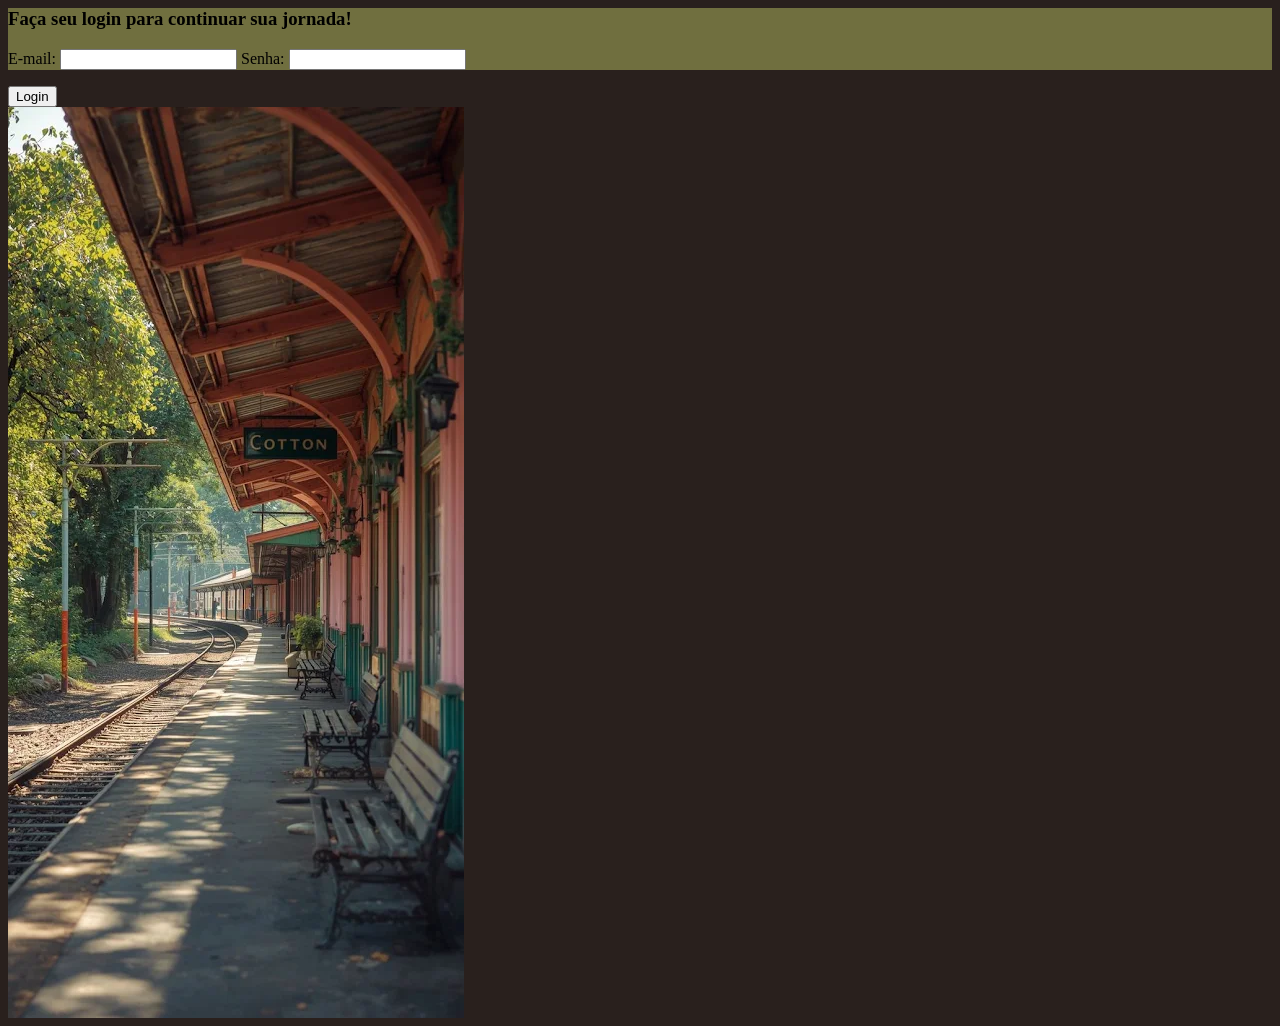
==== index.html @ dde0b4a1 "add - Página de login" ====
<html lang="en">

<head>
    <meta charset="UTF-8">
    <meta name="viewport" content="width=device-width, initial-scale=1.0">
    <link rel="stylesheet" href="assets/style/style.css">
    <title>Login</title>
</head>

<body id="bodyLogin">

    <div class="campoLogin">

            <h3 class="titulo3">Faça seu login para continuar sua jornada!</h3>

            <form id="login">
                <label for="email">E-mail:</label>
                <input type="email" id="email">

                <label for="senha">Senha:</label>
                <input type="password" id="senha">
        </div>

        <button type="submit">Login</button>
        </form>
 

        <div id="imagemInicial">
    <img id="imagemEstacao" src="assets/img/estacao.webp" alt="estacao">
        </div>

    <script src="scripts/script.js"></script>
</body>

</html>
---- assets/style/style.css ----
:root{
    --fundo: #29201d;
    --verdeMusgo: #706f3f;
}

#bodyLogin{
    background-color: var(--fundo);
}

.campoLogin{
    background-color: var(--verdeMusgo);
}
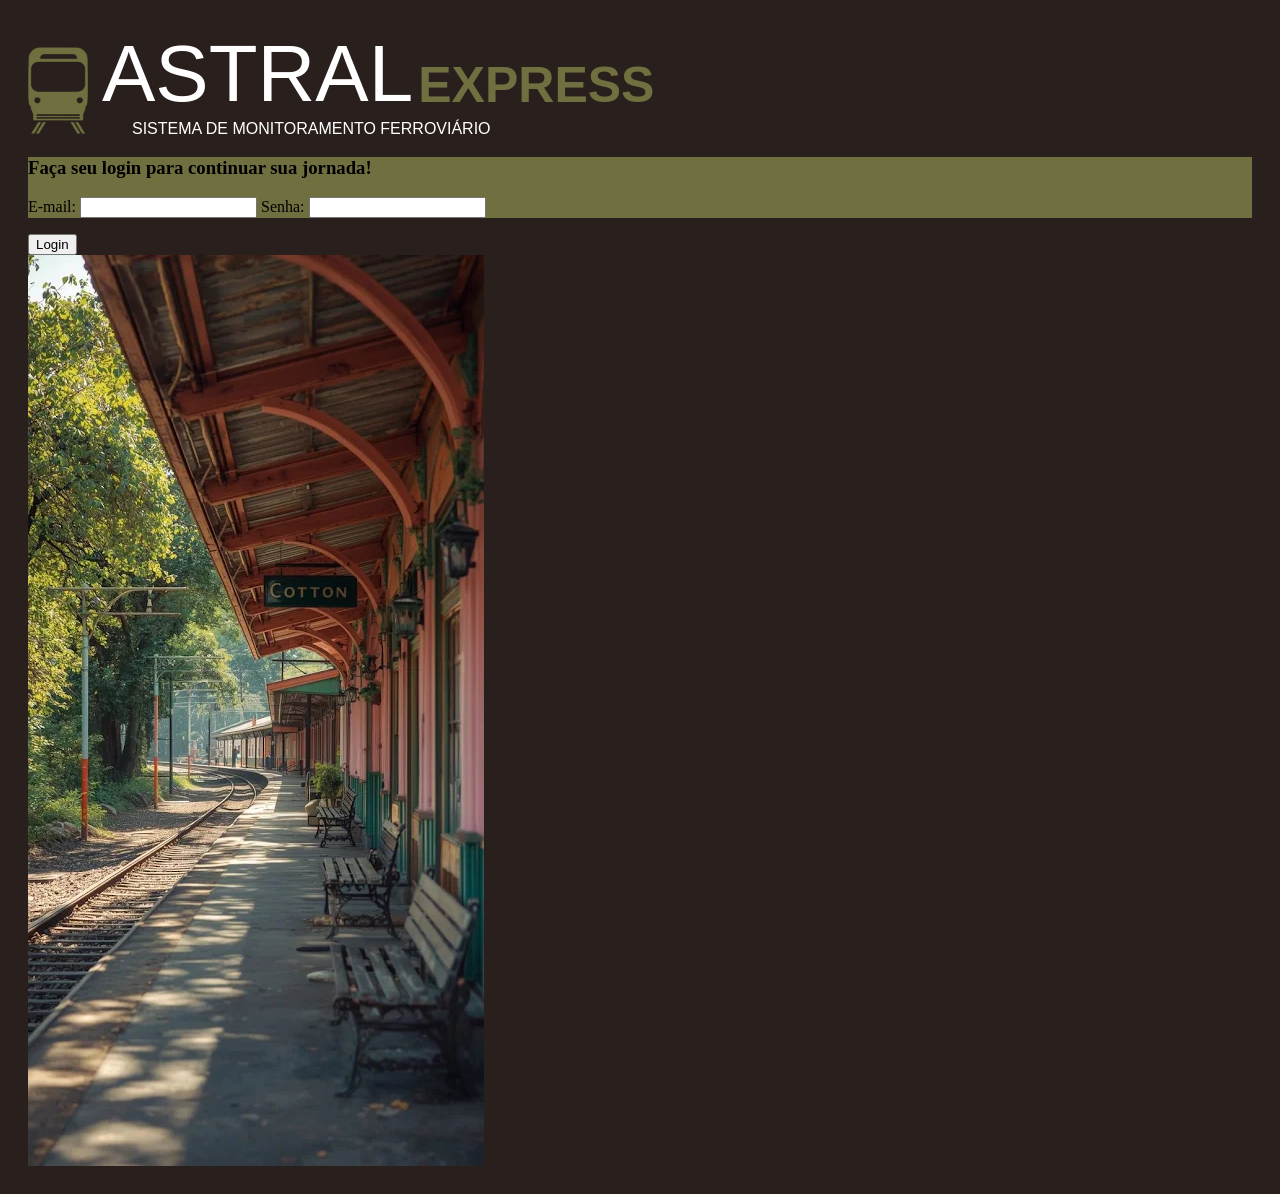
==== commit 7ec8d9ac: "up - Atualização tela de login" ====
--- a/index.html
+++ b/index.html
@@ -8,6 +8,17 @@
 </head>
 
 <body id="bodyLogin">
+
+    <div class="tituloSite">
+        <img src="assets/img/trem.PNG" alt="trem" class="trem">
+        <div class="informacaoSiteLogin">
+        <div class="inline-flex">
+        <h1 class="tituloLogin">ASTRAL</h1> 
+        <h4 class="titulo2Login">EXPRESS</h4>
+        </div>
+        <p class="subtituloLogin">SISTEMA DE MONITORAMENTO FERROVIÁRIO</p>
+        </div>
+    </div>
 
     <div class="campoLogin">
 
@@ -32,4 +43,6 @@
     <script src="scripts/script.js"></script>
 </body>
 
-</html>+</html>
+
+<img src="assets/style/GoogleSans-VariableFont_GRAD,opsz,wght.ttf" alt="">
--- a/assets/style/style.css
+++ b/assets/style/style.css
@@ -1,12 +1,58 @@
 :root{
     --fundo: #29201d;
     --verdeMusgo: #706f3f;
+    --branco: #ffffff;
 }
+
 
 #bodyLogin{
     background-color: var(--fundo);
+    padding: 20px;
 }
 
 .campoLogin{
     background-color: var(--verdeMusgo);
+}
+
+.tituloLogin{
+    font-family:'Lucida Sans', 'Lucida Sans Regular', 'Lucida Grande', 'Lucida Sans Unicode', Geneva, Verdana, sans-serif ;
+    font-weight: 100;
+    color: var(--branco);
+    font-size: 80px;
+    margin: 0;
+    padding: 0;
+}
+
+.titulo2Login{
+    color: var(--verdeMusgo);
+    font-family:'Lucida Sans', 'Lucida Sans Regular', 'Lucida Grande', 'Lucida Sans Unicode', Geneva, Verdana, sans-serif ;
+    font-size: 50px;
+    margin: 0;
+    padding: 0;
+    margin-top: 28px;
+    margin-left: 5px;
+}
+
+.subtituloLogin{
+    font-family:'Lucida Sans', 'Lucida Sans Regular', 'Lucida Grande', 'Lucida Sans Unicode', Geneva, Verdana, sans-serif ;
+    color: var(--branco);
+    margin: 0;
+    padding: 0;
+    margin-left: 30px;
+}
+
+.inline-flex{
+    display: inline-flex;
+}
+
+.trem{
+    width: 60px;
+    height: auto;
+    margin: 0;
+    padding: 0;
+    padding-right: 10px;
+}
+
+.informacaoSiteLogin{
+    display: inline-block;
 }
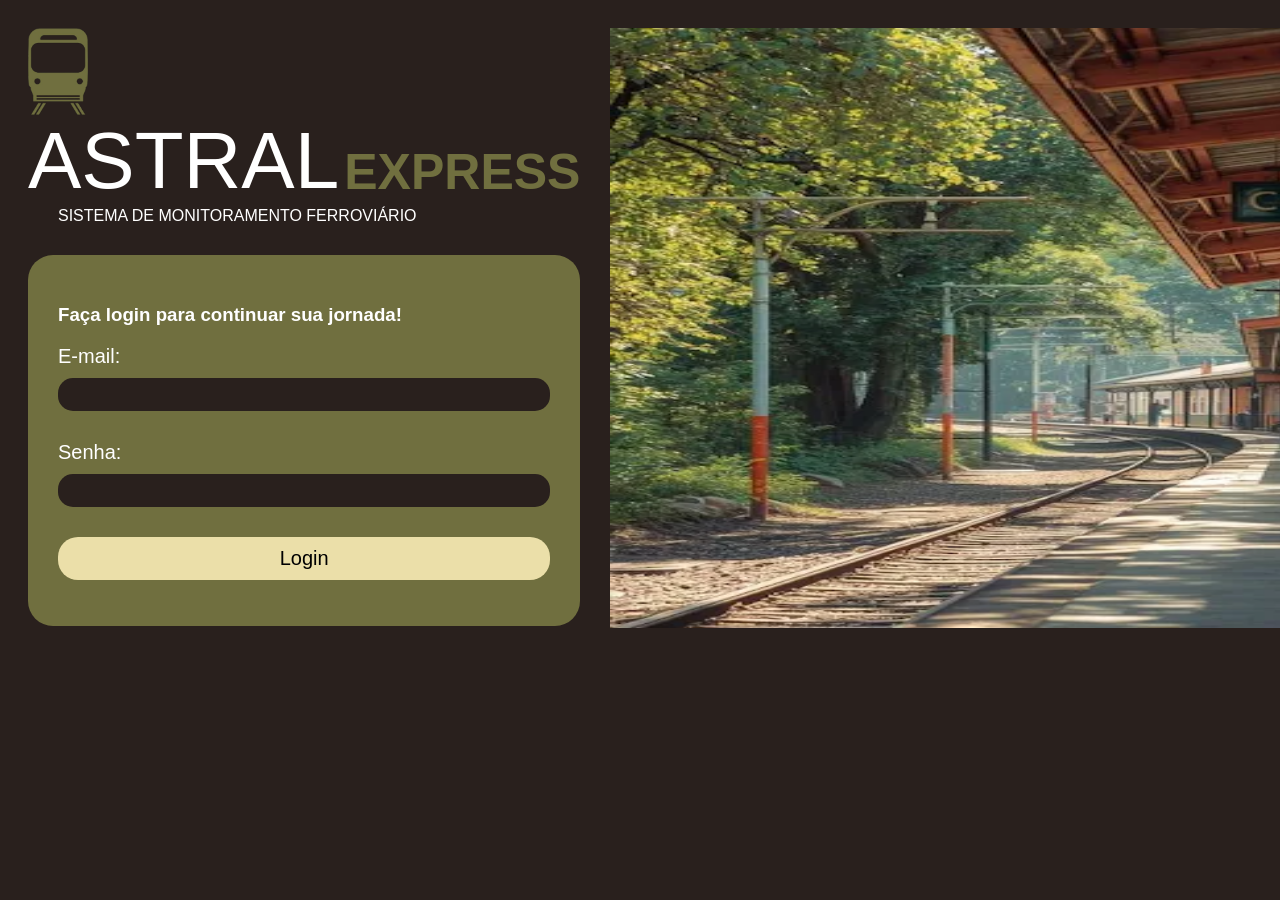
==== commit 35271757: "add - Novas adições" ====
--- a/index.html
+++ b/index.html
@@ -7,42 +7,42 @@
     <title>Login</title>
 </head>
 
-<body id="bodyLogin">
+<body id="body-login">
 
-    <div class="tituloSite">
+    <div class="login-esquerdo">
+    <div class="titulo-site">
         <img src="assets/img/trem.PNG" alt="trem" class="trem">
-        <div class="informacaoSiteLogin">
-        <div class="inline-flex">
-        <h1 class="tituloLogin">ASTRAL</h1> 
-        <h4 class="titulo2Login">EXPRESS</h4>
-        </div>
-        <p class="subtituloLogin">SISTEMA DE MONITORAMENTO FERROVIÁRIO</p>
+        <div class="inline-block">
+            <div class="inline-flex">
+                <h1 class="titulo-login">ASTRAL</h1>
+                <h4 class="titulo2-login">EXPRESS</h4>
+            </div>
+            <p class="subtitulo-login">SISTEMA DE MONITORAMENTO FERROVIÁRIO</p>
         </div>
     </div>
 
-    <div class="campoLogin">
+    <div class="campo-login">
 
-            <h3 class="titulo3">Faça seu login para continuar sua jornada!</h3>
+        <h3 class="titulo3">Faça login para continuar sua jornada!</h3>
 
-            <form id="login">
-                <label for="email">E-mail:</label>
-                <input type="email" id="email">
+        <form id="login">
+            <label for="email">E-mail:</label>
+            <input type="email" id="email">
 
-                <label for="senha">Senha:</label>
-                <input type="password" id="senha">
-        </div>
+            <label for="senha">Senha:</label>
+            <input type="password" id="senha">
 
-        <button type="submit">Login</button>
+
+            <button type="submit" id="botao-login">Login</button>
         </form>
- 
+    </div>
+</div>
 
-        <div id="imagemInicial">
-    <img id="imagemEstacao" src="assets/img/estacao.webp" alt="estacao">
-        </div>
+    <div id="imagem-inicial">
+        <img id="imagem-estacao" src="assets/img/estacao.png" alt="estacao">
+    </div>
 
     <script src="scripts/script.js"></script>
 </body>
 
 </html>
-
-<img src="assets/style/GoogleSans-VariableFont_GRAD,opsz,wght.ttf" alt="">
--- a/assets/style/style.css
+++ b/assets/style/style.css
@@ -1,20 +1,34 @@
 :root{
     --fundo: #29201d;
-    --verdeMusgo: #706f3f;
+    --verde-musgo: #706f3f;
     --branco: #ffffff;
-}
-
-
-#bodyLogin{
+    --amarelo-bebe: #ebdfa9;
+    --verde-escuro-musgo: #39381b;
+    --preto: #000000;
+    --verde-medio-musgo: #504f25;
+    --verde-preto-musgo: #2f2f18;
+}
+
+
+#body-login{
     background-color: var(--fundo);
     padding: 20px;
-}
-
-.campoLogin{
-    background-color: var(--verdeMusgo);
-}
-
-.tituloLogin{
+    font-family:'Lucida Sans', 'Lucida Sans Regular', 'Lucida Grande', 'Lucida Sans Unicode', Geneva, Verdana, sans-serif ;
+    display: flex;
+    justify-content: space-between;
+}
+
+.campo-login{
+    background-color: var(--verde-musgo);
+    color: var(--branco);
+    padding: 30px;
+    border-radius: 25px;
+    margin-top: 30px;
+    align-items: center;
+    justify-content: center;
+}
+
+.titulo-login{
     font-family:'Lucida Sans', 'Lucida Sans Regular', 'Lucida Grande', 'Lucida Sans Unicode', Geneva, Verdana, sans-serif ;
     font-weight: 100;
     color: var(--branco);
@@ -23,8 +37,8 @@
     padding: 0;
 }
 
-.titulo2Login{
-    color: var(--verdeMusgo);
+.titulo2-login{
+    color: var(--verde-musgo);
     font-family:'Lucida Sans', 'Lucida Sans Regular', 'Lucida Grande', 'Lucida Sans Unicode', Geneva, Verdana, sans-serif ;
     font-size: 50px;
     margin: 0;
@@ -33,7 +47,7 @@
     margin-left: 5px;
 }
 
-.subtituloLogin{
+.subtitulo-login{
     font-family:'Lucida Sans', 'Lucida Sans Regular', 'Lucida Grande', 'Lucida Sans Unicode', Geneva, Verdana, sans-serif ;
     color: var(--branco);
     margin: 0;
@@ -53,6 +67,788 @@
     padding-right: 10px;
 }
 
-.informacaoSiteLogin{
+.inline-block{
     display: inline-block;
-}+}
+
+#login{
+    display: flex;
+    flex-direction: column;
+    gap: 10px;
+}
+
+#botao-login{
+    background-color: var(--amarelo-bebe);
+    border: 0;
+    padding: 10px;
+    border-radius: 20px;
+    font-size: 20px;
+}
+
+#email{
+    background-color: var(--fundo);
+    border: 0;
+    padding: 5px;
+    border-radius: 15px;
+    margin-bottom: 20px;
+    color: var(--branco);
+    font-size: 20px;
+}
+
+#senha{
+    background-color: var(--fundo);
+    border: 0;
+    padding: 5px;
+    border-radius: 15px;
+    margin-bottom: 20px;
+    color: var(--branco);
+    font-size: 20px;
+}
+
+label{
+    font-size: 20px;
+}
+
+#imagem-estacao{
+    margin-left: 30px;
+    width: 1200px;
+    height: 600px;
+}
+
+
+
+
+
+
+
+
+
+
+
+
+
+
+
+
+
+
+
+
+
+
+
+
+
+
+
+
+
+
+
+
+
+
+
+
+
+
+
+
+
+
+
+
+
+
+
+
+
+
+
+
+
+
+
+
+
+
+
+
+
+
+
+
+
+
+
+
+
+
+
+
+
+
+
+
+
+
+
+
+
+
+
+
+
+
+
+
+
+
+
+
+
+
+
+
+
+
+
+
+
+
+
+
+
+
+
+
+
+
+
+
+
+
+
+
+
+
+
+
+
+
+
+
+
+
+
+
+
+
+
+
+
+
+
+
+
+
+
+/* SERENNA
+
+
+
+
+
+
+
+
+
+
+
+
+
+
+
+
+
+
+
+
+
+
+
+
+
+
+
+
+
+
+
+
+
+
+
+
+
+
+
+
+
+
+
+
+
+
+
+
+
+
+
+
+
+
+
+
+
+
+
+
+
+
+
+
+
+
+
+
+
+
+
+
+
+
+
+
+
+
+
+
+
+
+
+
+
+
+
+
+
+
+
+
+
+
+
+
+
+
+
+
+
+
+
+
+
+
+
+
+
+
+
+
+
+
+
+
+
+
+
+
+
+
+
+
+
+
+
+
+
+
+
+
+
+
+
+
+
+
+
+
+
+
+
+
+
+
+
+
+
+
+
+
+
+
+
+
+
+
+
+
+
+
+
+
+
+
+
+
+
+
+
+
+
+
+
+
+
+
+
+
+
+
+
+
+
+
+
+
+
+
+
+
+
+
+
+
+
+
+
+/* THAIS
+
+
+
+
+
+
+
+
+
+
+
+
+
+
+
+
+
+
+
+
+
+
+
+
+
+
+
+
+
+
+
+
+
+
+
+
+
+
+
+
+
+
+
+
+
+
+
+
+
+
+
+
+
+
+
+
+
+
+
+
+
+
+
+
+
+
+
+
+
+
+
+
+
+
+
+
+
+
+
+
+
+
+
+
+
+
+
+
+
+
+
+
+
+
+
+
+
+
+
+
+
+
+
+
+
+
+
+
+
+
+
+
+
+
+
+
+
+
+
+
+
+
+
+
+
+
+
+
+
+
+
+
+
+
+
+
+
+
+
+
+
+
+
+
+
+
+
+
+
+
+
+
+
+
+
+
+
+
+
+
+
+
+
+
+
+
+
+
+
+
+
+
+
+
+
+
+
+
+
+
+
+
+
+
+
+
+
+
+
+
+
+
+
+
+
+
+
+
+
+/* ANNIE
+
+
+
+
+
+
+
+
+
+
+
+
+
+
+
+
+
+
+
+
+
+
+
+
+
+
+
+
+
+
+
+
+
+
+
+
+
+
+
+
+
+
+
+
+
+
+
+
+
+
+
+
+
+
+
+
+
+
+
+
+
+
+
+
+
+
+
+
+
+
+
+
+
+
+
+
+
+
+
+
+
+
+
+
+
+
+
+
+
+
+
+
+
+
+
+
+
+
+
+
+
+
+
+
+
+
+
+
+
+
+
+
+
+
+
+
+
+
+
+
+
+
+
+
+
+
+
+
+
+
+
+
+
+
+
+
+
+
+
+
+
+
+
+
+
+
+
+
+
+
+
+
+
+
+
+
+
+
+
+
+
+
+
+
+
+
+
+
+
+
+
+
+
+
+
+
+
+
+
+
+
+
+
+
+
+
+
+
+
+
+
+
+
+
+
+
+
+
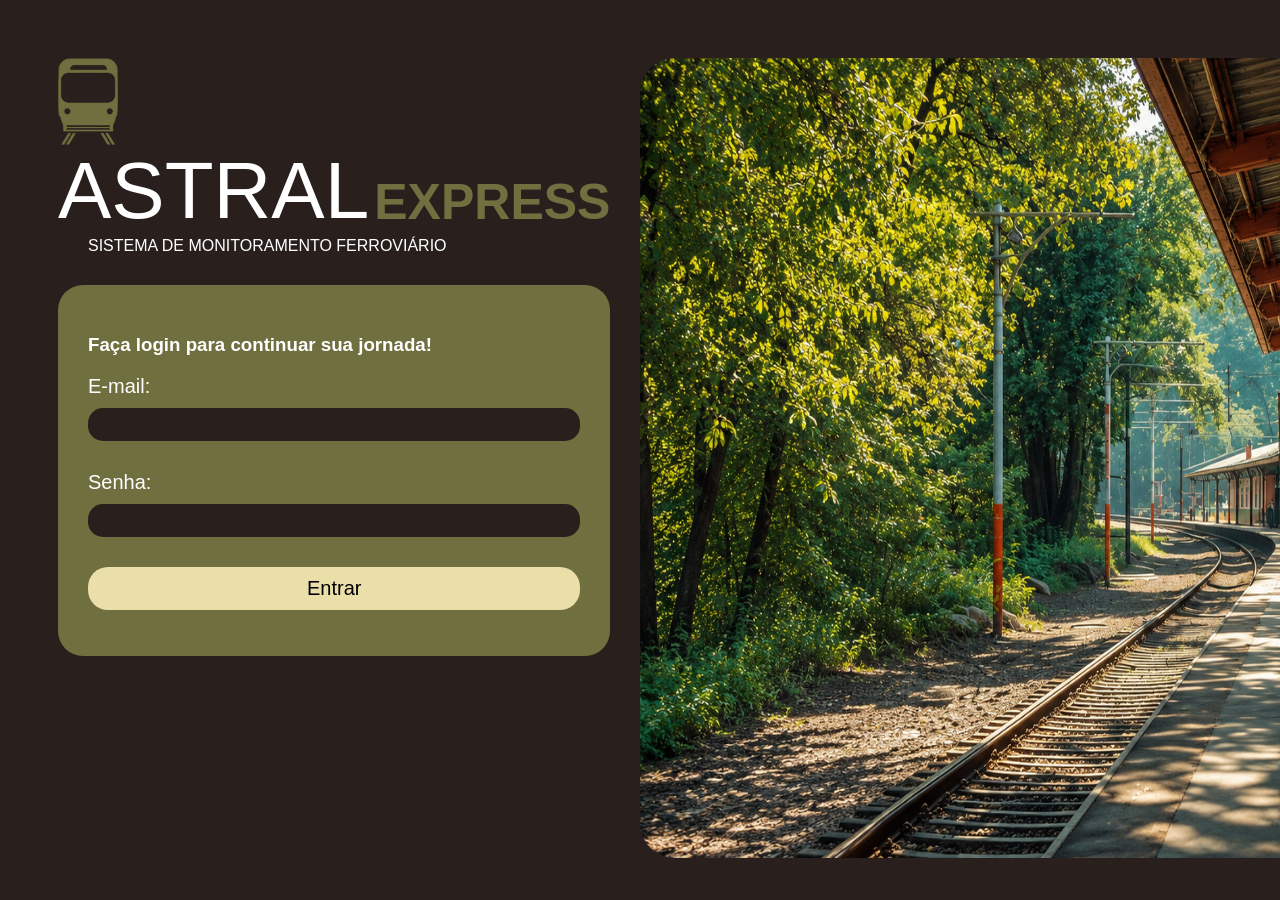
==== commit 16443aba: "add - Finalização página de login(estilo)" ====
--- a/index.html
+++ b/index.html
@@ -33,13 +33,13 @@
             <input type="password" id="senha">
 
 
-            <button type="submit" id="botao-login">Login</button>
+            <button type="submit" id="botao-login">Entrar</button>
         </form>
     </div>
 </div>
 
     <div id="imagem-inicial">
-        <img id="imagem-estacao" src="assets/img/estacao.png" alt="estacao">
+        <img id="imagem-estacao" src="assets/img/estacao2.png" alt="estacao">
     </div>
 
     <script src="scripts/script.js"></script>
--- a/assets/style/style.css
+++ b/assets/style/style.css
@@ -1,4 +1,4 @@
-:root{
+:root {
     --fundo: #29201d;
     --verde-musgo: #706f3f;
     --branco: #ffffff;
@@ -10,15 +10,15 @@
 }
 
 
-#body-login{
+#body-login {
     background-color: var(--fundo);
-    padding: 20px;
+    padding: 50px;
     font-family:'Lucida Sans', 'Lucida Sans Regular', 'Lucida Grande', 'Lucida Sans Unicode', Geneva, Verdana, sans-serif ;
     display: flex;
     justify-content: space-between;
 }
 
-.campo-login{
+.campo-login {
     background-color: var(--verde-musgo);
     color: var(--branco);
     padding: 30px;
@@ -28,8 +28,8 @@
     justify-content: center;
 }
 
-.titulo-login{
-    font-family:'Lucida Sans', 'Lucida Sans Regular', 'Lucida Grande', 'Lucida Sans Unicode', Geneva, Verdana, sans-serif ;
+.titulo-login {
+    font-family: 'Lucida Sans', 'Lucida Sans Regular', 'Lucida Grande', 'Lucida Sans Unicode', Geneva, Verdana, sans-serif;
     font-weight: 100;
     color: var(--branco);
     font-size: 80px;
@@ -37,9 +37,9 @@
     padding: 0;
 }
 
-.titulo2-login{
+.titulo2-login {
     color: var(--verde-musgo);
-    font-family:'Lucida Sans', 'Lucida Sans Regular', 'Lucida Grande', 'Lucida Sans Unicode', Geneva, Verdana, sans-serif ;
+    font-family: 'Lucida Sans', 'Lucida Sans Regular', 'Lucida Grande', 'Lucida Sans Unicode', Geneva, Verdana, sans-serif;
     font-size: 50px;
     margin: 0;
     padding: 0;
@@ -47,19 +47,19 @@
     margin-left: 5px;
 }
 
-.subtitulo-login{
-    font-family:'Lucida Sans', 'Lucida Sans Regular', 'Lucida Grande', 'Lucida Sans Unicode', Geneva, Verdana, sans-serif ;
+.subtitulo-login {
+    font-family: 'Lucida Sans', 'Lucida Sans Regular', 'Lucida Grande', 'Lucida Sans Unicode', Geneva, Verdana, sans-serif;
     color: var(--branco);
     margin: 0;
     padding: 0;
     margin-left: 30px;
 }
 
-.inline-flex{
+.inline-flex {
     display: inline-flex;
 }
 
-.trem{
+.trem {
     width: 60px;
     height: auto;
     margin: 0;
@@ -67,7 +67,7 @@
     padding-right: 10px;
 }
 
-.inline-block{
+.inline-block {
     display: inline-block;
 }
 
@@ -111,744 +111,617 @@
 
 #imagem-estacao{
     margin-left: 30px;
-    width: 1200px;
-    height: 600px;
-}
-
-
-
-
-
-
-
-
-
-
-
-
-
-
-
-
-
-
-
-
-
-
-
-
-
-
-
-
-
-
-
-
-
-
-
-
-
-
-
-
-
-
-
-
-
-
-
-
-
-
-
-
-
-
-
-
-
-
-
-
-
-
-
-
-
-
-
-
-
-
-
-
-
-
-
-
-
-
-
-
-
-
-
-
-
-
-
-
-
-
-
-
-
-
-
-
-
-
-
-
-
-
-
-
-
-
-
-
-
-
-
-
-
-
-
-
-
-
-
-
-
-
-
-
-
-
-
-
-
-
-
-
-
-
-
-
-
-
-
-/* SERENNA
-
-
-
-
-
-
-
-
-
-
-
-
-
-
-
-
-
-
-
-
-
-
-
-
-
-
-
-
-
-
-
-
-
-
-
-
-
-
-
-
-
-
-
-
-
-
-
-
-
-
-
-
-
-
-
-
-
-
-
-
-
-
-
-
-
-
-
-
-
-
-
-
-
-
-
-
-
-
-
-
-
-
-
-
-
-
-
-
-
-
-
-
-
-
-
-
-
-
-
-
-
-
-
-
-
-
-
-
-
-
-
-
-
-
-
-
-
-
-
-
-
-
-
-
-
-
-
-
-
-
-
-
-
-
-
-
-
-
-
-
-
-
-
-
-
-
-
-
-
-
-
-
-
-
-
-
-
-
-
-
-
-
-
-
-
-
-
-
-
-
-
-
-
-
-
-
-
-
-
-
-
-
-
-
-
-
-
-
-
-
-
-
-
-
-
-
-
-
-
-/* THAIS
-
-
-
-
-
-
-
-
-
-
-
-
-
-
-
-
-
-
-
-
-
-
-
-
-
-
-
-
-
-
-
-
-
-
-
-
-
-
-
-
-
-
-
-
-
-
-
-
-
-
-
-
-
-
-
-
-
-
-
-
-
-
-
-
-
-
-
-
-
-
-
-
-
-
-
-
-
-
-
-
-
-
-
-
-
-
-
-
-
-
-
-
-
-
-
-
-
-
-
-
-
-
-
-
-
-
-
-
-
-
-
-
-
-
-
-
-
-
-
-
-
-
-
-
-
-
-
-
-
-
-
-
-
-
-
-
-
-
-
-
-
-
-
-
-
-
-
-
-
-
-
-
-
-
-
-
-
-
-
-
-
-
-
-
-
-
-
-
-
-
-
-
-
-
-
-
-
-
-
-
-
-
-
-
-
-
-
-
-
-
-
-
-
-
-
-
-
-
-
-/* ANNIE
-
-
-
-
-
-
-
-
-
-
-
-
-
-
-
-
-
-
-
-
-
-
-
-
-
-
-
-
-
-
-
-
-
-
-
-
-
-
-
-
-
-
-
-
-
-
-
-
-
-
-
-
-
-
-
-
-
-
-
-
-
-
-
-
-
-
-
-
-
-
-
-
-
-
-
-
-
-
-
-
-
-
-
-
-
-
-
-
-
-
-
-
-
-
-
-
-
-
-
-
-
-
-
-
-
-
-
-
-
-
-
-
-
-
-
-
-
-
-
-
-
-
-
-
-
-
-
-
-
-
-
-
-
-
-
-
-
-
-
-
-
-
-
-
-
-
-
-
-
-
-
-
-
-
-
-
-
-
-
-
-
-
-
-
-
-
-
-
-
-
-
-
-
-
-
-
-
-
-
-
-
-
-
-
-
-
-
-
-
-
-
-
-
-
-
-
-
-
+    width: 1100px;
+    height: 800px;
+    border-radius: 35px;
+}
+
+
+
+
+
+
+
+
+
+
+
+
+
+
+
+
+
+
+
+
+
+
+
+
+
+
+
+
+
+
+
+
+
+
+
+
+
+
+
+
+
+
+
+
+
+
+
+
+
+
+
+
+
+
+
+
+
+
+
+
+
+
+
+
+
+
+
+
+
+
+
+
+
+
+
+
+
+
+
+
+
+
+
+
+
+
+
+
+
+
+
+
+
+
+
+
+
+
+
+
+
+
+
+
+
+
+
+
+
+
+
+
+
+
+
+
+
+
+
+
+
+
+
+
+
+
+
+
+
+
+
+
+
+
+
+
+
+
+
+/* SERENNA  */
+
+#body-tela-inicial {
+    background-color: var(--verde-musgo)
+}
+
+.botao-cadastro-sensores {
+    background: var(--verde-medio-musgo);
+    color: var(--branco);
+    border: 4px solid var(--preto);
+    border-radius: 30px;
+    cursor: pointer;
+    font-family: 'Lucida Sans', 'Lucida Sans Regular', 'Lucida Grande', 'Lucida Sans Unicode', Geneva, Verdana, sans-serif;
+    font-size: 100px 100px;
+    align-items: center;
+    justify-content: center;
+    text-align: center;
+    flex-direction: column;
+    padding: 250px 50px;
+    font-weight: bold;
+}
+
+.imagem-cadastro-sensores {
+    width: 120px;
+    height: auto;
+    display: block;
+    margin: 0 auto;
+}
+
+
+
+
+
+
+
+
+
+
+
+
+
+
+
+
+
+
+
+
+
+
+
+
+
+
+
+
+
+
+
+
+
+
+
+
+
+
+
+
+
+
+
+
+
+
+
+
+
+
+
+
+
+
+
+
+
+
+
+
+
+
+
+
+
+
+
+
+
+
+
+
+
+
+
+
+
+
+
+
+
+
+
+
+
+
+
+
+
+
+
+
+
+
+
+
+
+
+
+
+
+
+
+
+
+
+
+
+
+
+
+
+
+
+
+
+
+
+
+
+
+
+
+
+
+
+
+
+
+
+
+
+
+
+
+
+
+
+
+
+
+
+
+
+
+
+
+
+
+
+
+
+
+
+
+
+
+
+
+
+
+
+
+
+
+
+
+
+
+
+
+
+
+
+
+
+
+
+
+
+
+
+
+
+
+
+
+
+
+
+
+
+
+
+
+
+
+
+
+/* THAIS */ 
+#cadastro-sensores{
+    background-color: var(--verde-musgo);
+    color: var(--branco);
+}
+
+.topo{
+    display: flex;
+    justify-content: flex-end;
+}
+
+#botao{
+    background-color: var(--fundo);
+    border-radius: 20px;
+    width: fit-content;
+    color: var(--branco);
+}
+
+#botao2{
+    background-color: var(--verde-musgo);
+    border-radius: 5px;
+    color: var(--branco);
+}
+.fundo-cadastros{
+    background-color: var(--verde-medio-musgo);
+    display: grid;
+    place-items: center; 
+    width: fit-content;
+    padding: 15px;
+    border-radius: 20px;
+}
+.cadastros{
+    background-color: var(--verde-escuro-musgo);
+    display: grid;
+    place-items: center; 
+    width: fit-content;
+    padding: 10px;
+    border-radius: 20px;
+}
+
+#img_usuario{
+    height: 40%;
+    width: 20%;
+}
+
+
+
+
+
+
+
+
+
+
+
+
+
+
+
+
+
+
+
+
+
+
+
+
+
+
+
+
+
+
+
+
+
+
+
+
+
+
+
+
+
+
+
+
+
+
+
+
+
+
+
+
+
+
+
+
+
+
+
+
+
+
+
+
+
+
+
+
+
+
+
+
+
+
+
+
+
+
+
+
+
+
+
+
+
+
+
+
+
+
+
+
+
+
+
+
+
+
+
+
+
+
+
+
+
+
+
+
+
+
+
+
+
+
+
+
+
+
+
+
+
+
+
+
+
+
+
+
+
+
+
+
+
+
+
+
+
+
+
+
+
+
+
+
+
+
+
+
+
+
+
+
+
+
+
+
+
+
+
+
+
+
+
+
+
+
+
+
+
+
+
+
+
+
+
+
+
+
+
+
+
+
+
+
+
+
+
+
+
+
+
+
+
+
+
+
+
+
+
+/* ANNIE
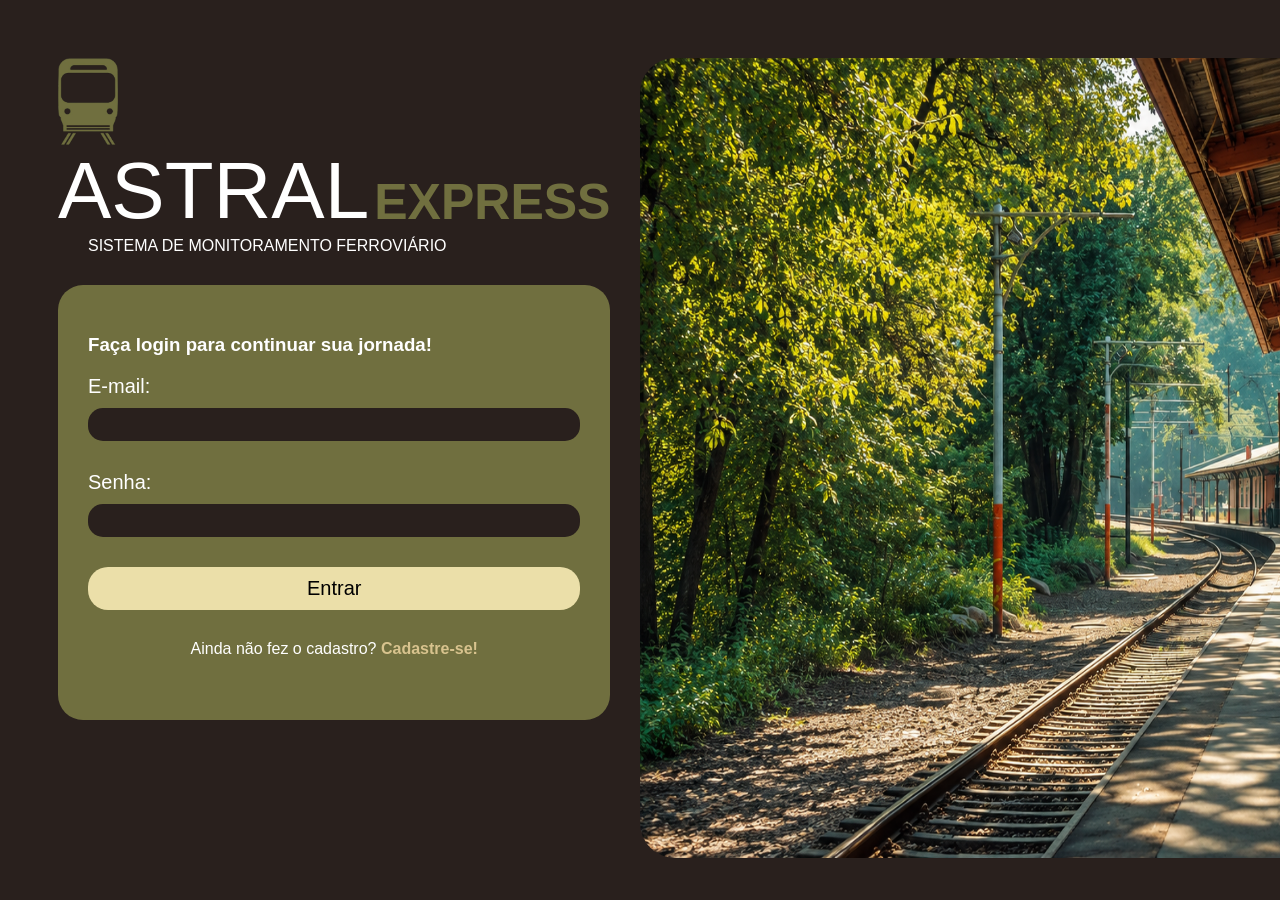
==== commit bdd610aa: "add - cadastro" ====
--- a/index.html
+++ b/index.html
@@ -10,33 +10,38 @@
 <body id="body-login">
 
     <div class="login-esquerdo">
-    <div class="titulo-site">
-        <img src="assets/img/trem.PNG" alt="trem" class="trem">
-        <div class="inline-block">
-            <div class="inline-flex">
-                <h1 class="titulo-login">ASTRAL</h1>
-                <h4 class="titulo2-login">EXPRESS</h4>
+        <div class="titulo-site">
+            <img src="assets/img/trem.PNG" alt="trem" class="trem">
+            <div class="inline-block">
+                <div class="inline-flex">
+                    <h1 class="titulo-login">ASTRAL</h1>
+                    <h4 class="titulo2-login">EXPRESS</h4>
+                </div>
+                <p class="subtitulo-login">SISTEMA DE MONITORAMENTO FERROVIÁRIO</p>
             </div>
-            <p class="subtitulo-login">SISTEMA DE MONITORAMENTO FERROVIÁRIO</p>
+        </div>
+
+        <div class="campo-login">
+
+            <h3 class="titulo3">Faça login para continuar sua jornada!</h3>
+
+            <form id="login">
+                <label for="email">E-mail:</label>
+                <input type="email" id="email">
+
+                <label for="senha">Senha:</label>
+                <input type="password" id="senha">
+
+
+                <button type="submit" id="botao-login">Entrar</button>
+
+                <p class="texto-cadastro">
+                    Ainda não fez o cadastro?
+                    <a href="cadastro.html">Cadastre-se!</a>
+                </p>
+            </form>
         </div>
     </div>
-
-    <div class="campo-login">
-
-        <h3 class="titulo3">Faça login para continuar sua jornada!</h3>
-
-        <form id="login">
-            <label for="email">E-mail:</label>
-            <input type="email" id="email">
-
-            <label for="senha">Senha:</label>
-            <input type="password" id="senha">
-
-
-            <button type="submit" id="botao-login">Entrar</button>
-        </form>
-    </div>
-</div>
 
     <div id="imagem-inicial">
         <img id="imagem-estacao" src="assets/img/estacao2.png" alt="estacao">
@@ -45,4 +50,4 @@
     <script src="scripts/script.js"></script>
 </body>
 
-</html>
+</html>
--- a/assets/style/style.css
+++ b/assets/style/style.css
@@ -13,7 +13,7 @@
 #body-login {
     background-color: var(--fundo);
     padding: 50px;
-    font-family:'Lucida Sans', 'Lucida Sans Regular', 'Lucida Grande', 'Lucida Sans Unicode', Geneva, Verdana, sans-serif ;
+    font-family: 'Lucida Sans', 'Lucida Sans Regular', 'Lucida Grande', 'Lucida Sans Unicode', Geneva, Verdana, sans-serif;
     display: flex;
     justify-content: space-between;
 }
@@ -71,13 +71,13 @@
     display: inline-block;
 }
 
-#login{
+#login {
     display: flex;
     flex-direction: column;
     gap: 10px;
 }
 
-#botao-login{
+#botao-login {
     background-color: var(--amarelo-bebe);
     border: 0;
     padding: 10px;
@@ -85,7 +85,7 @@
     font-size: 20px;
 }
 
-#email{
+#email {
     background-color: var(--fundo);
     border: 0;
     padding: 5px;
@@ -95,7 +95,7 @@
     font-size: 20px;
 }
 
-#senha{
+#senha {
     background-color: var(--fundo);
     border: 0;
     padding: 5px;
@@ -105,154 +105,109 @@
     font-size: 20px;
 }
 
-label{
-    font-size: 20px;
-}
-
-#imagem-estacao{
+label {
+    font-size: 20px;
+}
+
+#imagem-estacao {
     margin-left: 30px;
     width: 1100px;
     height: 800px;
     border-radius: 35px;
 }
 
-
-
-
-
-
-
-
-
-
-
-
-
-
-
-
-
-
-
-
-
-
-
-
-
-
-
-
-
-
-
-
-
-
-
-
-
-
-
-
-
-
-
-
-
-
-
-
-
-
-
-
-
-
-
-
-
-
-
-
-
-
-
-
-
-
-
-
-
-
-
-
-
-
-
-
-
-
-
-
-
-
-
-
-
-
-
-
-
-
-
-
-
-
-
-
-
-
-
-
-
-
-
-
-
-
-
-
-
-
-
-
-
-
-
-
-
-
-
-
-
-
-
-
-
-
-
-
-
-
-
-
-
-
-
-
-
-
+.titulo-menu {
+    font-family: 'Lucida Sans', 'Lucida Sans Regular', 'Lucida Grande', 'Lucida Sans Unicode', Geneva, Verdana, sans-serif;
+    font-weight: 100;
+    color: var(--branco);
+    font-size: 40px;
+    margin: 0;
+    padding: 0;
+}
+
+.titulo2-menu {
+    color: var(--verde-musgo);
+    font-family: 'Lucida Sans', 'Lucida Sans Regular', 'Lucida Grande', 'Lucida Sans Unicode', Geneva, Verdana, sans-serif;
+    font-size: 20px;
+    margin: 0;
+    padding: 0;
+    margin-top: 20px;
+    margin-left: 5px;
+}
+
+.trem-menu {
+    width: 50px;
+    height: auto;
+    margin: 0;
+    padding: 0;
+    padding-right: 10px;
+    padding-left: 20px;
+    padding-top: 30px;
+}
+
+.subtitulo-menu {
+    font-family: 'Lucida Sans', 'Lucida Sans Regular', 'Lucida Grande', 'Lucida Sans Unicode', Geneva, Verdana, sans-serif;
+    color: var(--branco);
+    margin: 0;
+    padding: 0;
+    margin-left: 10px;
+    font-size: 10px;
+}
+
+.menu {
+    background-color: var(--fundo);
+}
+
+.imagem-botao-menu{
+    width: 50px;
+    height: 50px;
+   
+}
+
+.botao-menu{
+    background-color: var(--verde-medio-musgo);
+    border: 0;
+    border-radius: 50px;
+    padding: 10px;
+    color: var(--branco);
+    font-family: 'Lucida Sans', 'Lucida Sans Regular', 'Lucida Grande', 'Lucida Sans Unicode', Geneva, Verdana, sans-serif;
+    display: flex;
+    align-items: center;
+    justify-content: center;
+    font-size: 20px;
+    font-weight: 600;
+    gap: 10px;
+    margin-bottom: 5px;
+}
+
+.botao-menu-atual{
+    background-color: var(--verde-musgo);
+}
+
+#botoes-menu{
+    margin-top: 20px;
+}
+
+#pagina-relatorios{
+    margin: 0;
+
+}
+
+.texto-cadastro {
+    margin-top: 20px;
+    color: white;
+    text-align: center;
+}
+
+.texto-cadastro a {
+    color: #d8c38e;
+    text-decoration: none;
+    font-weight: bold;
+}
+
+.texto-cadastro a:hover {
+    text-decoration: underline;
+}
 
 /* SERENNA  */
 
@@ -260,20 +215,25 @@
     background-color: var(--verde-musgo)
 }
 
-.botao-cadastro-sensores {
+.botao-tela-inicial {
     background: var(--verde-medio-musgo);
     color: var(--branco);
     border: 4px solid var(--preto);
     border-radius: 30px;
     cursor: pointer;
     font-family: 'Lucida Sans', 'Lucida Sans Regular', 'Lucida Grande', 'Lucida Sans Unicode', Geneva, Verdana, sans-serif;
-    font-size: 100px 100px;
+    font-size: 20px;
+    display: flex;
+    flex-direction: column;
     align-items: center;
     justify-content: center;
     text-align: center;
-    flex-direction: column;
-    padding: 250px 50px;
+    width: 300px;
+    height: 640px;
+    padding: 55px;
+    white-space: normal;
     font-weight: bold;
+    gap: 30px;
 }
 
 .imagem-cadastro-sensores {
@@ -283,445 +243,121 @@
     margin: 0 auto;
 }
 
-
-
-
-
-
-
-
-
-
-
-
-
-
-
-
-
-
-
-
-
-
-
-
-
-
-
-
-
-
-
-
-
-
-
-
-
-
-
-
-
-
-
-
-
-
-
-
-
-
-
-
-
-
-
-
-
-
-
-
-
-
-
-
-
-
-
-
-
-
-
-
-
-
-
-
-
-
-
-
-
-
-
-
-
-
-
-
-
-
-
-
-
-
-
-
-
-
-
-
-
-
-
-
-
-
-
-
-
-
-
-
-
-
-
-
-
-
-
-
-
-
-
-
-
-
-
-
-
-
-
-
-
-
-
-
-
-
-
-
-
-
-
-
-
-
-
-
-
-
-
-
-
-
-
-
-
-
-
-
-
-
-
-
-
-
-
-
-
-
-
-
-
-
-
-
-
-
-
-
-
-
-
-
-
-
-
-
-
-
-
-
-
-
-
-
-
-
-
-/* THAIS */ 
-#cadastro-sensores{
+.container-botoes {
+    display: flex;
+    gap: 30px;
+    margin-top: 150px;
+    align-items: center;
+    justify-content: center;
+}
+
+#navbar-tela-inicial {
+    position: fixed;
+    right: 0;
+    top: 0;
+    display: flex;
+    color: var(--branco);
+    padding: 40px;
+    font-family: 'Lucida Sans', 'Lucida Sans Regular', 'Lucida Grande', 'Lucida Sans Unicode', Geneva, Verdana, sans-serif;
+    font-size: 20px;
+}
+
+.imagem-usuario {
+    width: 70px;
+    height: 70px;
+    margin-left: 10px;
+
+}
+
+#botao-sair {
+    background-color: var(--fundo);
+    color: var(--branco);
+    border-radius: 30px;
+    border: none;
+    font-size: 20px;
+    padding: 20px;
+    cursor: pointer;
+
+}
+
+.fundo-tabela-monitoramento {
+    background-color: var(--verde-medio-musgo);
+    display: grid;
+    place-items: center;
+    width: fit-content;
+    padding: 15px;
+    border-radius: 20px;
+}
+
+.tabela-monitoramento {
+    background-color: var(--verde-escuro-musgo);
+    display: grid;
+    place-items: center;
+    width: fit-content;
+    padding: 10px;
+    border-radius: 20px;
+}
+
+table {
+    padding: 30px;
+    color: var(--branco);
+    font-family: 'Lucida Sans', 'Lucida Sans Regular', 'Lucida Grande', 'Lucida Sans Unicode', Geneva, Verdana, sans-serif;
+    font-size: 20px;
+    border-spacing: 40px 20px;
+}
+
+/* THAIS */
+#cadastro-sensores {
     background-color: var(--verde-musgo);
     color: var(--branco);
 }
 
-.topo{
-    display: flex;
-    justify-content: flex-end;
-}
-
-#botao{
-    background-color: var(--fundo);
-    border-radius: 20px;
-    width: fit-content;
-    color: var(--branco);
-}
-
-#botao2{
+#botao2 {
     background-color: var(--verde-musgo);
     border-radius: 5px;
     color: var(--branco);
-}
-.fundo-cadastros{
+    border: none;
+}
+
+.fundo-cadastros {
     background-color: var(--verde-medio-musgo);
     display: grid;
-    place-items: center; 
+    place-items: center;
     width: fit-content;
     padding: 15px;
     border-radius: 20px;
-}
-.cadastros{
+     justify-content: center;
+      align-items: center;
+}
+
+.cadastros {
     background-color: var(--verde-escuro-musgo);
     display: grid;
-    place-items: center; 
+    place-items: center;
     width: fit-content;
     padding: 10px;
     border-radius: 20px;
-}
-
-#img_usuario{
+    justify-content: center;
+      align-items: center;
+      
+}
+
+#img_usuario {
     height: 40%;
     width: 20%;
 }
 
-
-
-
-
-
-
-
-
-
-
-
-
-
-
-
-
-
-
-
-
-
-
-
-
-
-
-
-
-
-
-
-
-
-
-
-
-
-
-
-
-
-
-
-
-
-
-
-
-
-
-
-
-
-
-
-
-
-
-
-
-
-
-
-
-
-
-
-
-
-
-
-
-
-
-
-
-
-
-
-
-
-
-
-
-
-
-
-
-
-
-
-
-
-
-
-
-
-
-
-
-
-
-
-
-
-
-
-
-
-
-
-
-
-
-
-
-
-
-
-
-
-
-
-
-
-
-
-
-
-
-
-
-
-
-
-
-
-
-
-
-
-
-
-
-
-
-
-
-
-
-
-
-
-
-
-
-
-
-
-
-
-
-
-
-
-
-
-
-
-
-
-
-
-
-
-
-
-
-
-
-
-
-
-
-
-
-
-
-
-
-
-
-
-
-
-
-
-
-/* ANNIE+#tipo_de_dado {
+    background-color: var(--verde-escuro-musgo);
+    border-radius: 5px;
+    border-color: var(--amarelo-bebe);
+}
+
+td{
+  text-indent: 15px;
+}
+#titulo-tabela #titulo-coluna{
+    font-weight: bold;
+}
+
+/* ANNIE*/
